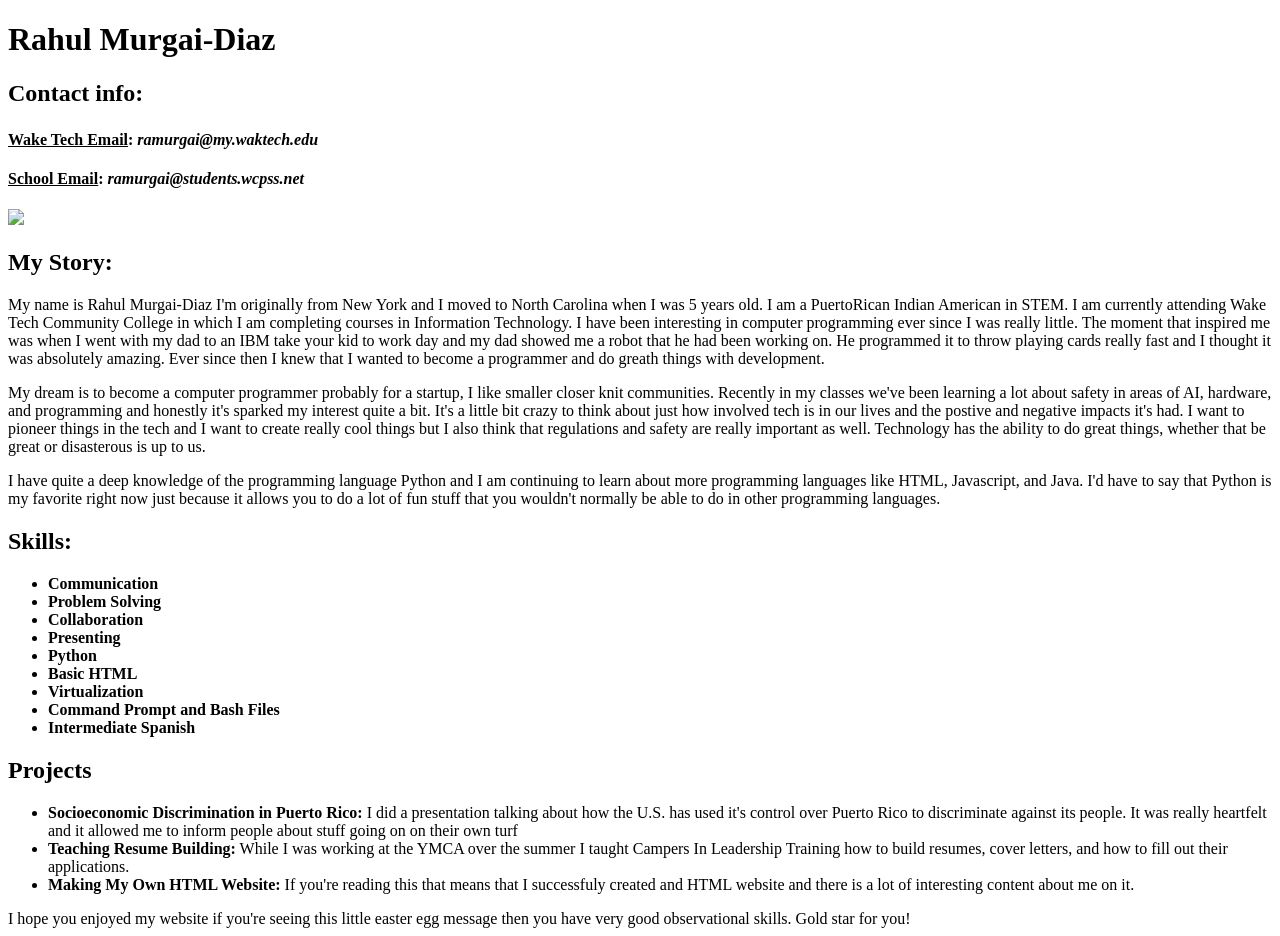
==== Personal Website Project/Index.html @ d9f4a668 "I have created an HTML website with two sub files that expand on the information given in the index " ====
<!DOCTYPE html>
<html>
    <title>Rahul's Website</title>
    <body>
        <header>
            <h1>Rahul Murgai-Diaz</h1>
            <h2>Contact info:<h2>
                <p id = "Contact Info">
                    <h4><u>Wake Tech Email</u>: <em>ramurgai@my.waktech.edu</em></h4>
                    <h4><u>School Email</u>: <em>ramurgai@students.wcpss.net</em></h4>
                </p>
            <img src = "https://en.wikipedia.org/wiki/Brown_bear#/media/File:2010-kodiak-bear-1.jpg"/>

        </header>
        <p id = "Bio">
            <h2>My Story:</h2>
            <section>
                <p>
                    My name is Rahul Murgai-Diaz I'm originally from New York and I moved to North Carolina when I was 5 years old. I am a PuertoRican Indian American in STEM. I am currently attending Wake Tech Community College in which I am completing courses in Information Technology. I have been interesting in computer programming ever since I was really little. The moment that inspired me was when I went with my dad to an IBM take your kid to work day and my dad showed me a robot that he had been working on. He programmed it to throw playing cards really fast and I thought it was absolutely amazing. Ever since then I knew that I wanted to become a programmer and do greath things with development.
                </p>
            </section>

            <section>
                <p>
                    My dream is to become a computer programmer probably for a startup, I like smaller closer knit communities. Recently in my classes we've been learning a lot about safety in areas of AI, hardware, and programming and honestly it's sparked my interest quite a bit. It's a little bit crazy to think about just how involved tech is in our lives and the postive and negative impacts it's had. I want to pioneer things in the tech and I want to create really cool things but I also think that regulations and safety are really important as well. Technology has the ability to do great things, whether that be great or disasterous is up to us.
                </p>
            </section>
           
            <section>
                <p>
                    I have quite a deep knowledge of the programming language Python and I am continuing to learn about more programming languages like HTML, Javascript, and Java. I'd have to say that Python is my favorite right now just because it allows you to do a lot of fun stuff that you wouldn't normally be able to do in other programming languages.
                </p>
            </section>
        </p>
        <p id = skills>
            <h2>Skills:</h2>
            <ul>
                <li><strong>Communication</strong></li>
                <li><strong>Problem Solving</strong></li>
                <li><strong>Collaboration</strong></li>
                <li><strong>Presenting</strong></li>
                <li><strong>Python</strong></li>
                <li><strong>Basic HTML</strong></li>
                <li><strong>Virtualization</strong></li>
                <li><strong>Command Prompt and Bash Files</strong></li>
                <li><strong>Intermediate Spanish</strong></li>
            </ul>
        </p>
        <p id = "Projects">
            <h2>Projects</h2>
            <ul>
                <li><strong>Socioeconomic Discrimination in Puerto Rico:</strong> I did a presentation talking about how the U.S. has used it's control over Puerto Rico to discriminate against its people. It was really heartfelt and it allowed me to inform people about stuff going on on their own turf</li>
                <li><strong>Teaching Resume Building:</strong> While I was working at the YMCA over the summer I taught Campers In Leadership Training how to build resumes, cover letters, and how to fill out their applications.</li>
                <li><strong>Making My Own HTML Website:</strong> If you're reading this that means that I successfuly created and HTML website and there is a lot of interesting content about me on it.</li>
            </ul>
        </p>
    </body>

    <footer>
        I hope you enjoyed my website if you're seeing this little easter egg message then you have very good observational skills. Gold star for you!
    </footer>
</html>
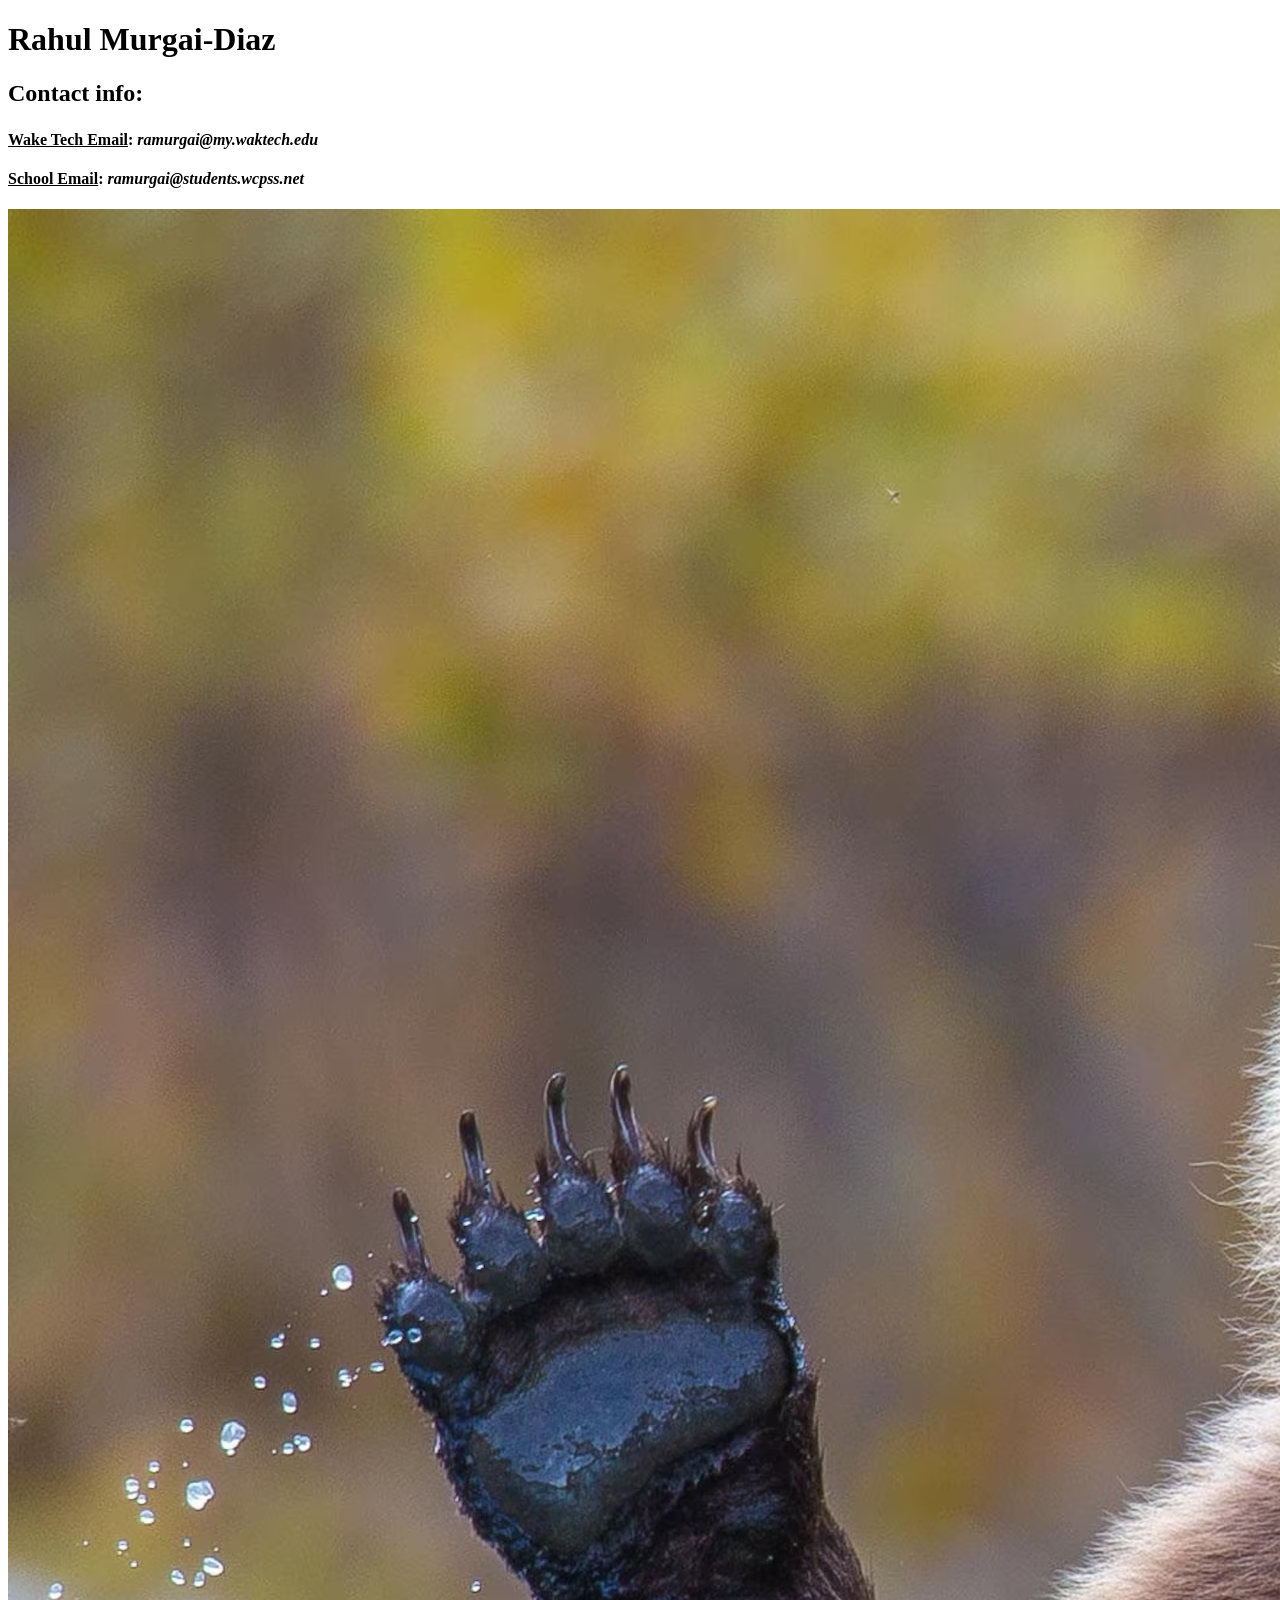
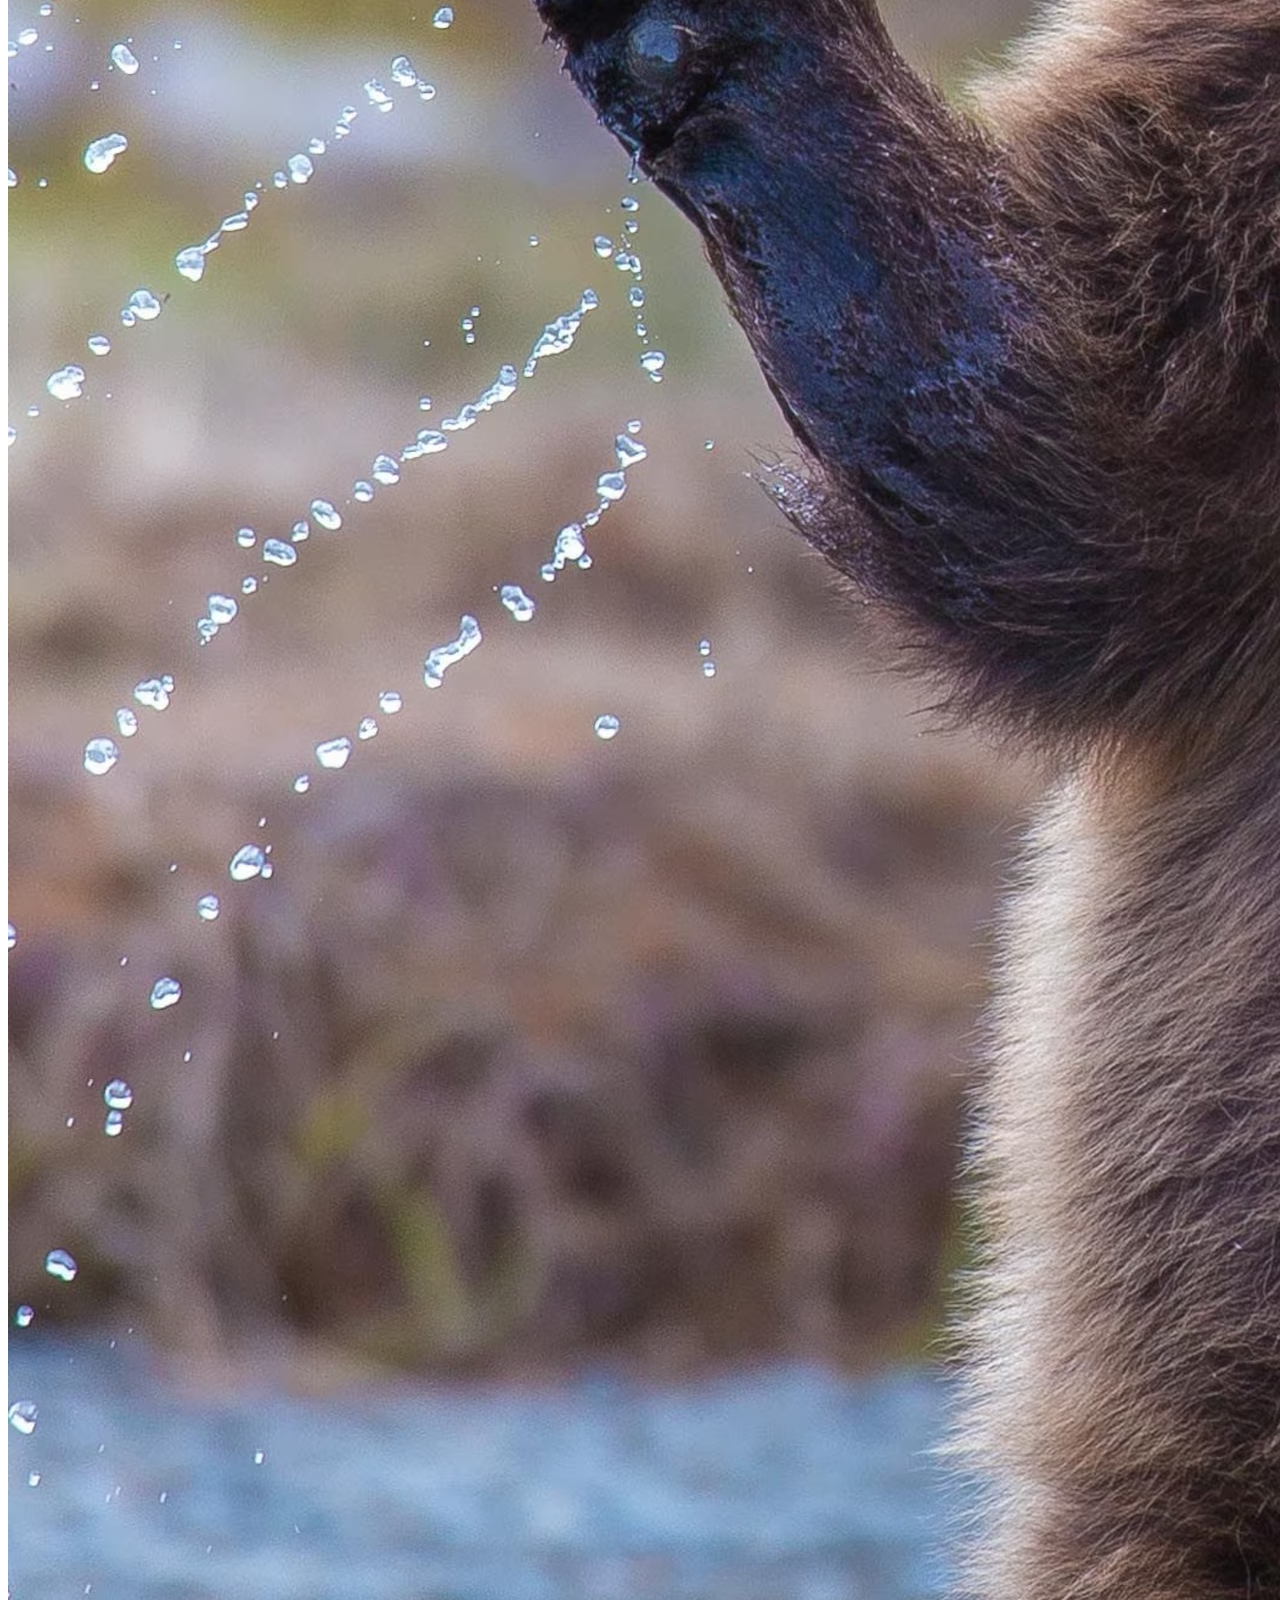
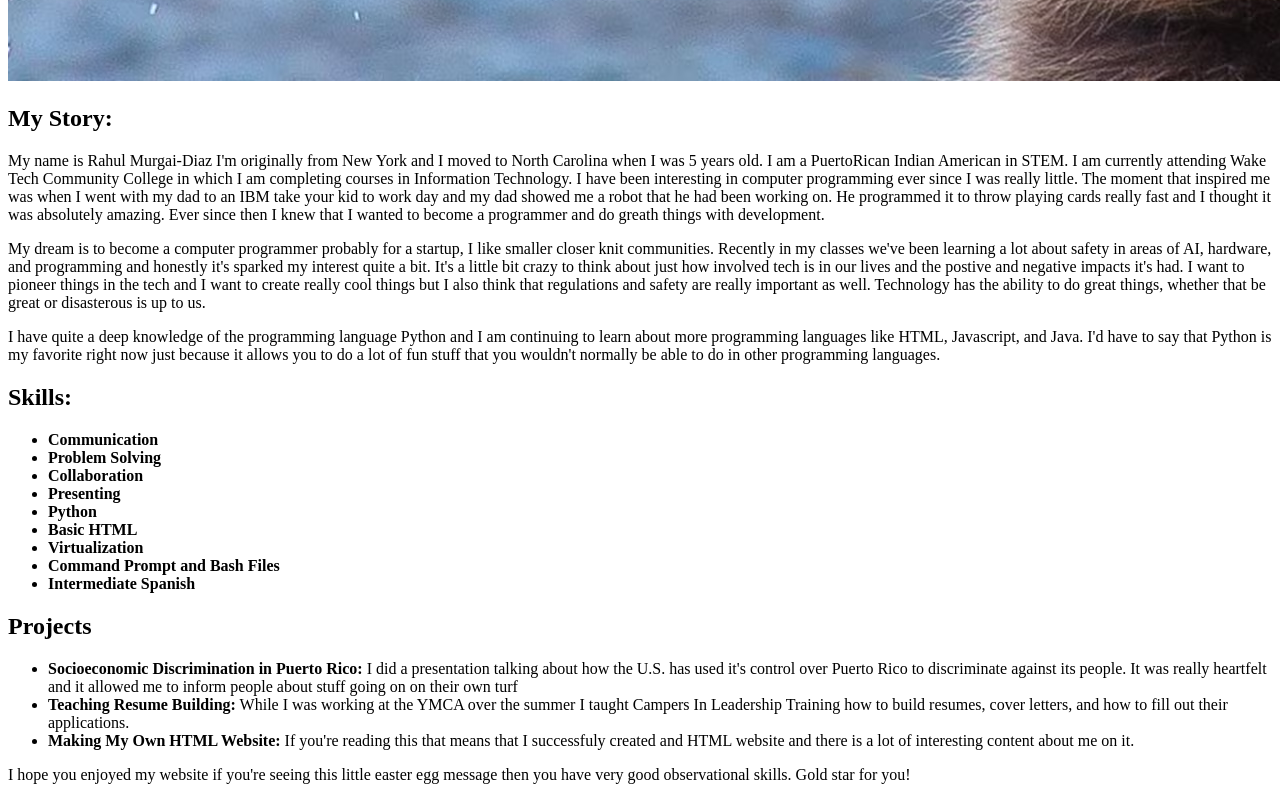
==== commit 1600a52d: "Tried to fix an image problem" ====
--- a/Personal Website Project/Index.html
+++ b/Personal Website Project/Index.html
@@ -9,7 +9,7 @@
                     <h4><u>Wake Tech Email</u>: <em>ramurgai@my.waktech.edu</em></h4>
                     <h4><u>School Email</u>: <em>ramurgai@students.wcpss.net</em></h4>
                 </p>
-            <img src = "https://en.wikipedia.org/wiki/Brown_bear#/media/File:2010-kodiak-bear-1.jpg"/>
+            <img src = "Bear profile picture.avif"/>
 
         </header>
         <p id = "Bio">
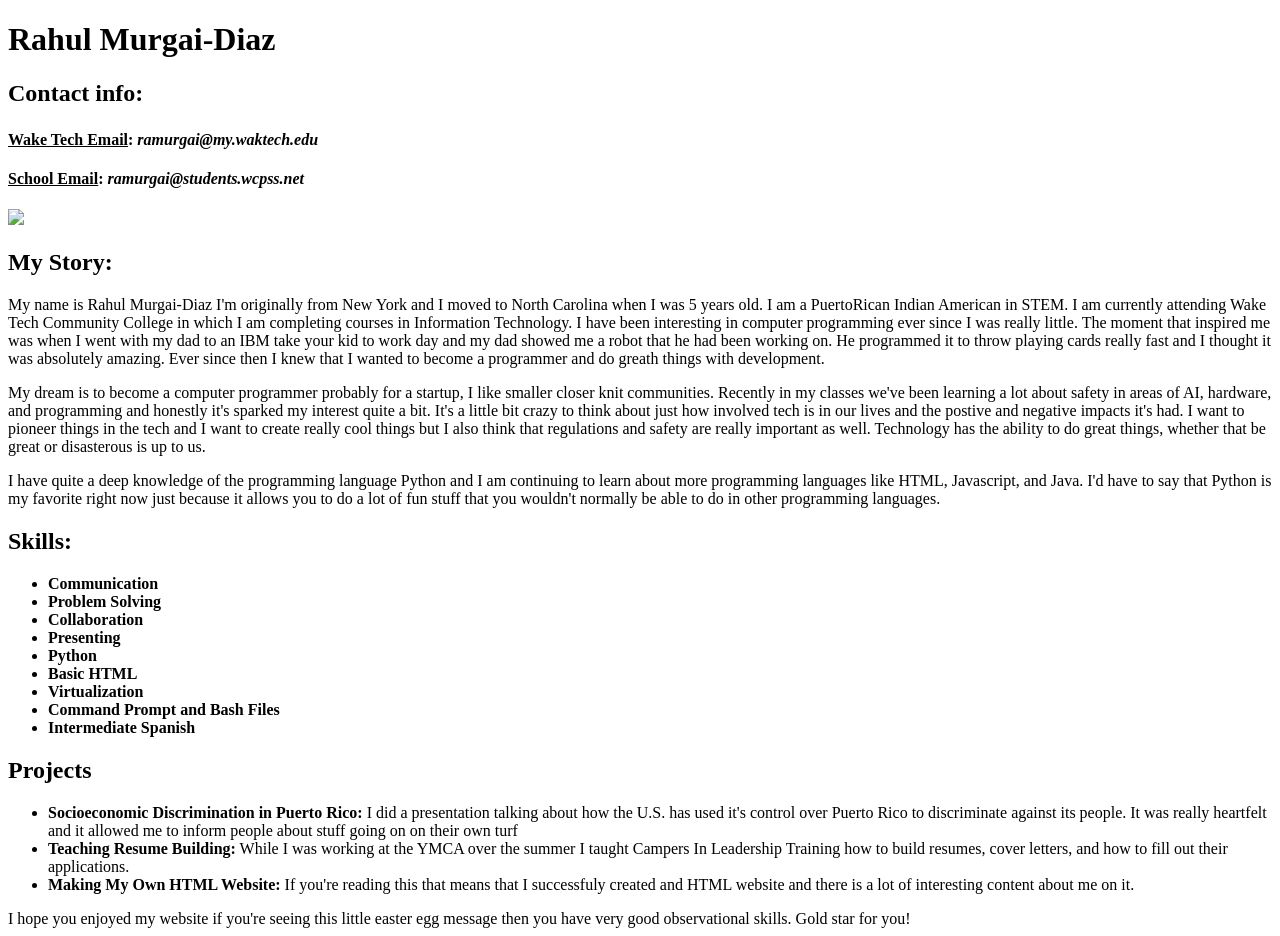
==== commit 5f1bbd49: "Still trying to fix the image" ====
--- a/Personal Website Project/Index.html
+++ b/Personal Website Project/Index.html
@@ -9,7 +9,7 @@
                     <h4><u>Wake Tech Email</u>: <em>ramurgai@my.waktech.edu</em></h4>
                     <h4><u>School Email</u>: <em>ramurgai@students.wcpss.net</em></h4>
                 </p>
-            <img src = "Bear profile picture.avif"/>
+            <img src = "Personal Website Project\Bear.avif"/>
 
         </header>
         <p id = "Bio">
